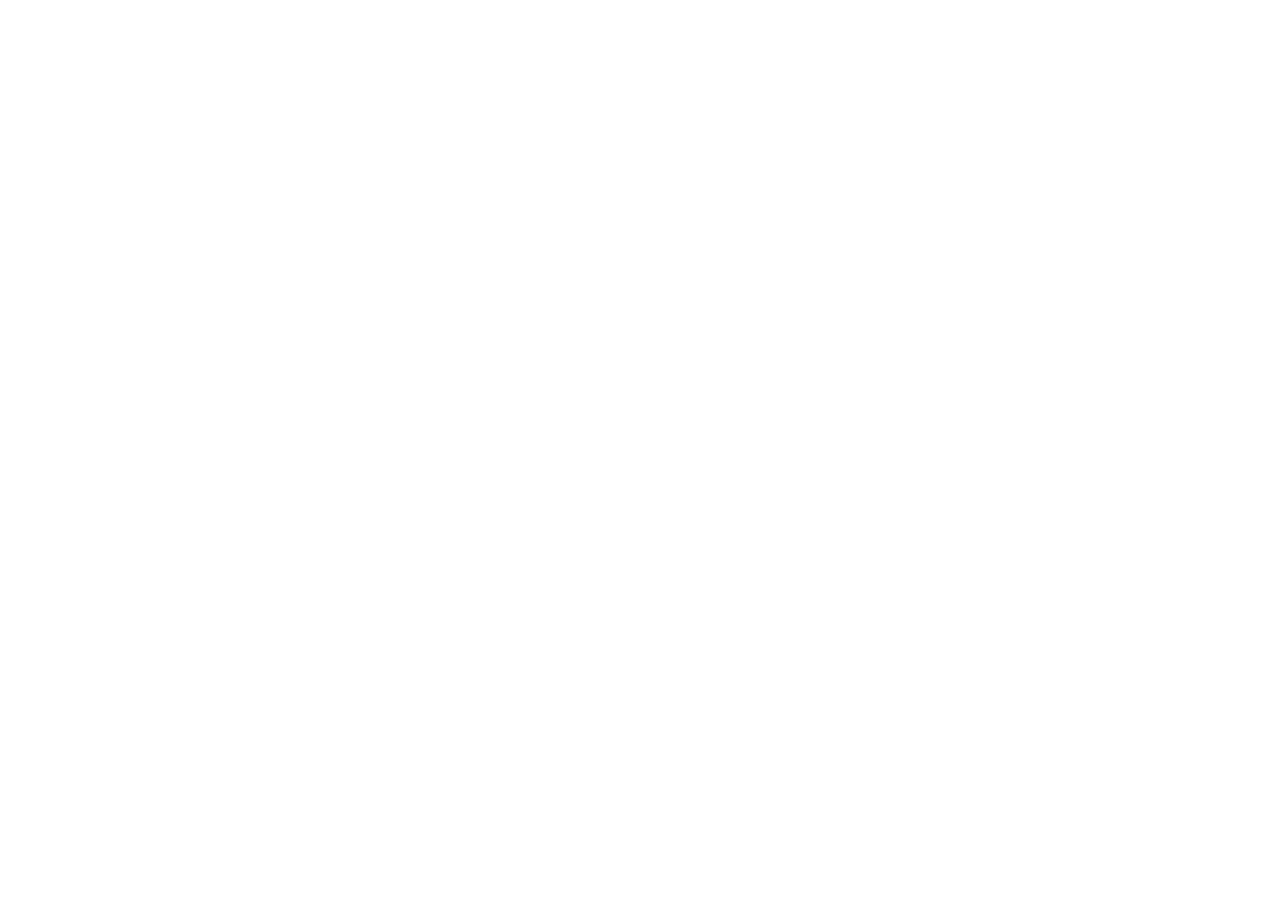
==== cssBayan/index.html @ 0a07de22 "refactor: move files to working dir (Fri, Mar 10, 2023 08:17:50 PM)" ====
<!DOCTYPE html>
<html lang="en">

<head>
	<meta charset="UTF-8">
	<meta http-equiv="X-UA-Compatible"
				content="IE=edge">
	<meta name="viewport"
				content="width=`, initial-scale=1.0">
	<link rel="stylesheet"
				href="style.css">
	<title>Document</title>
</head>

<body>

</body>

</html>
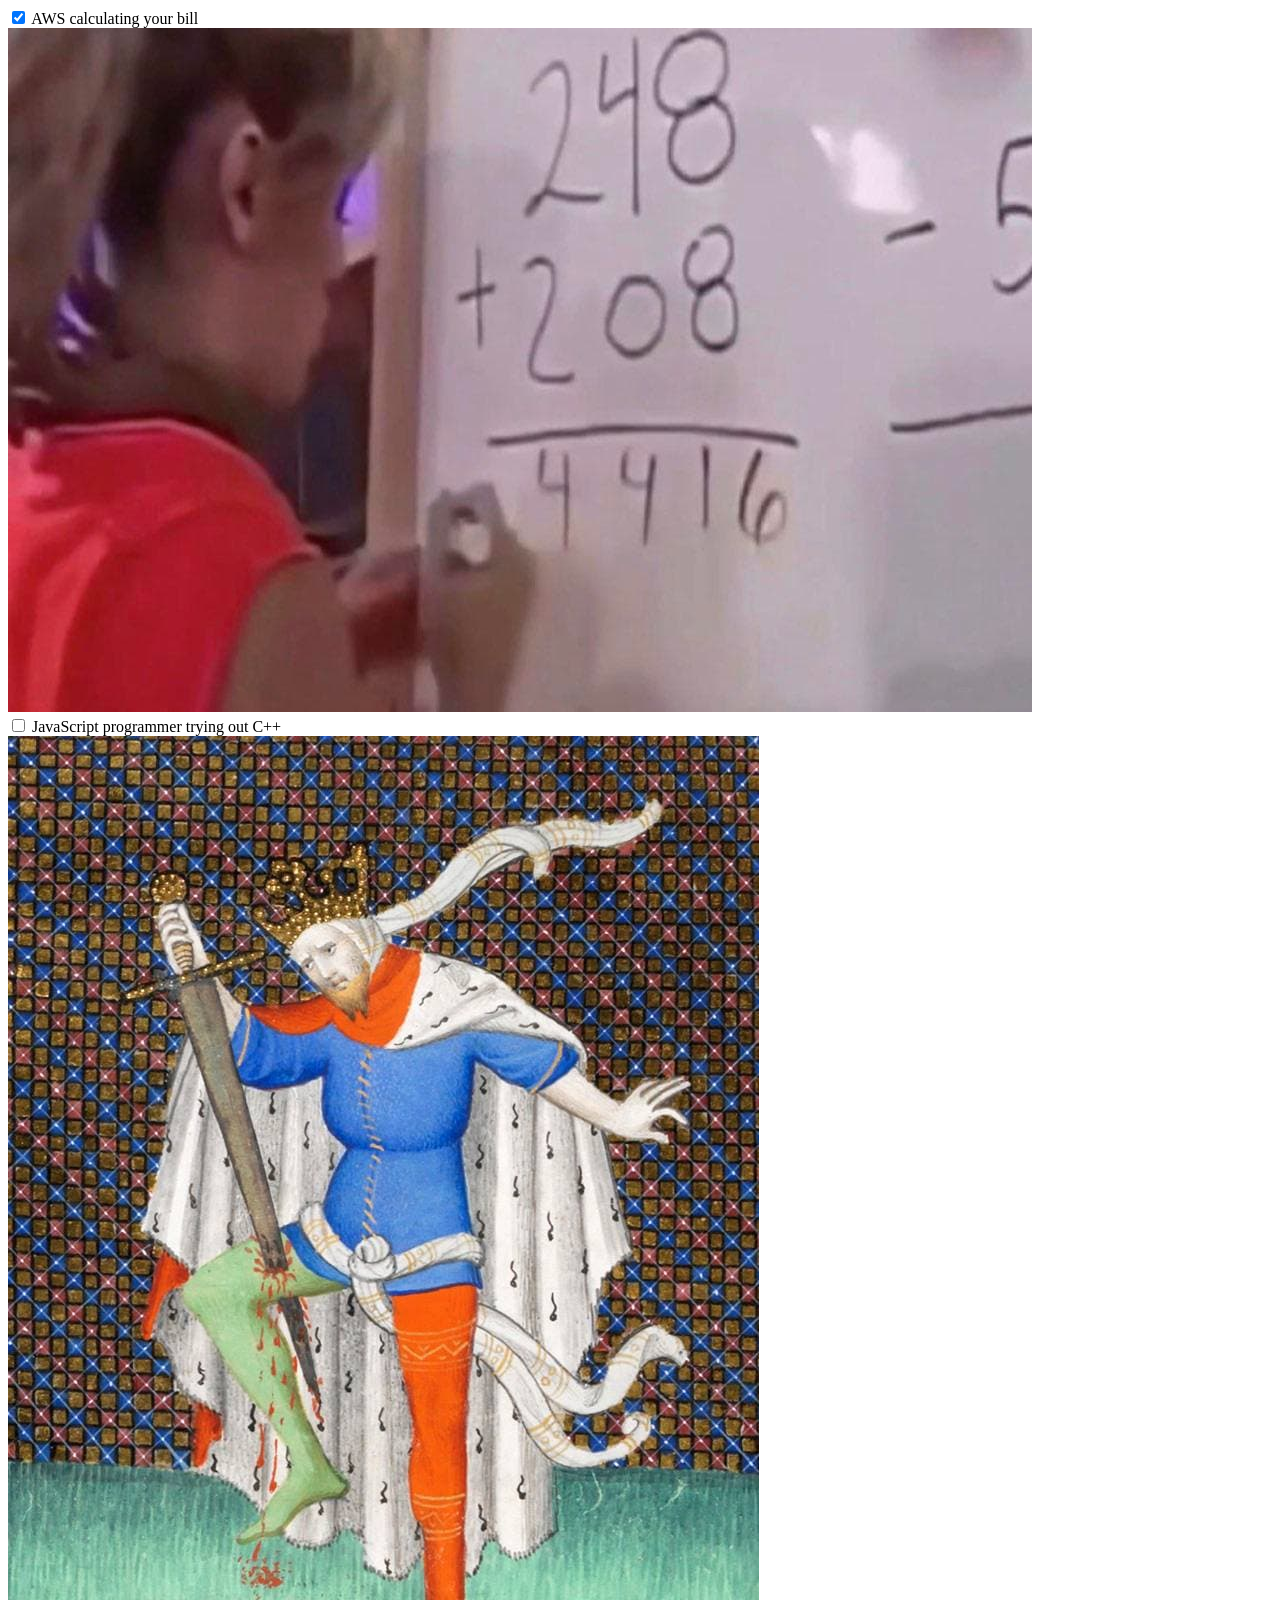
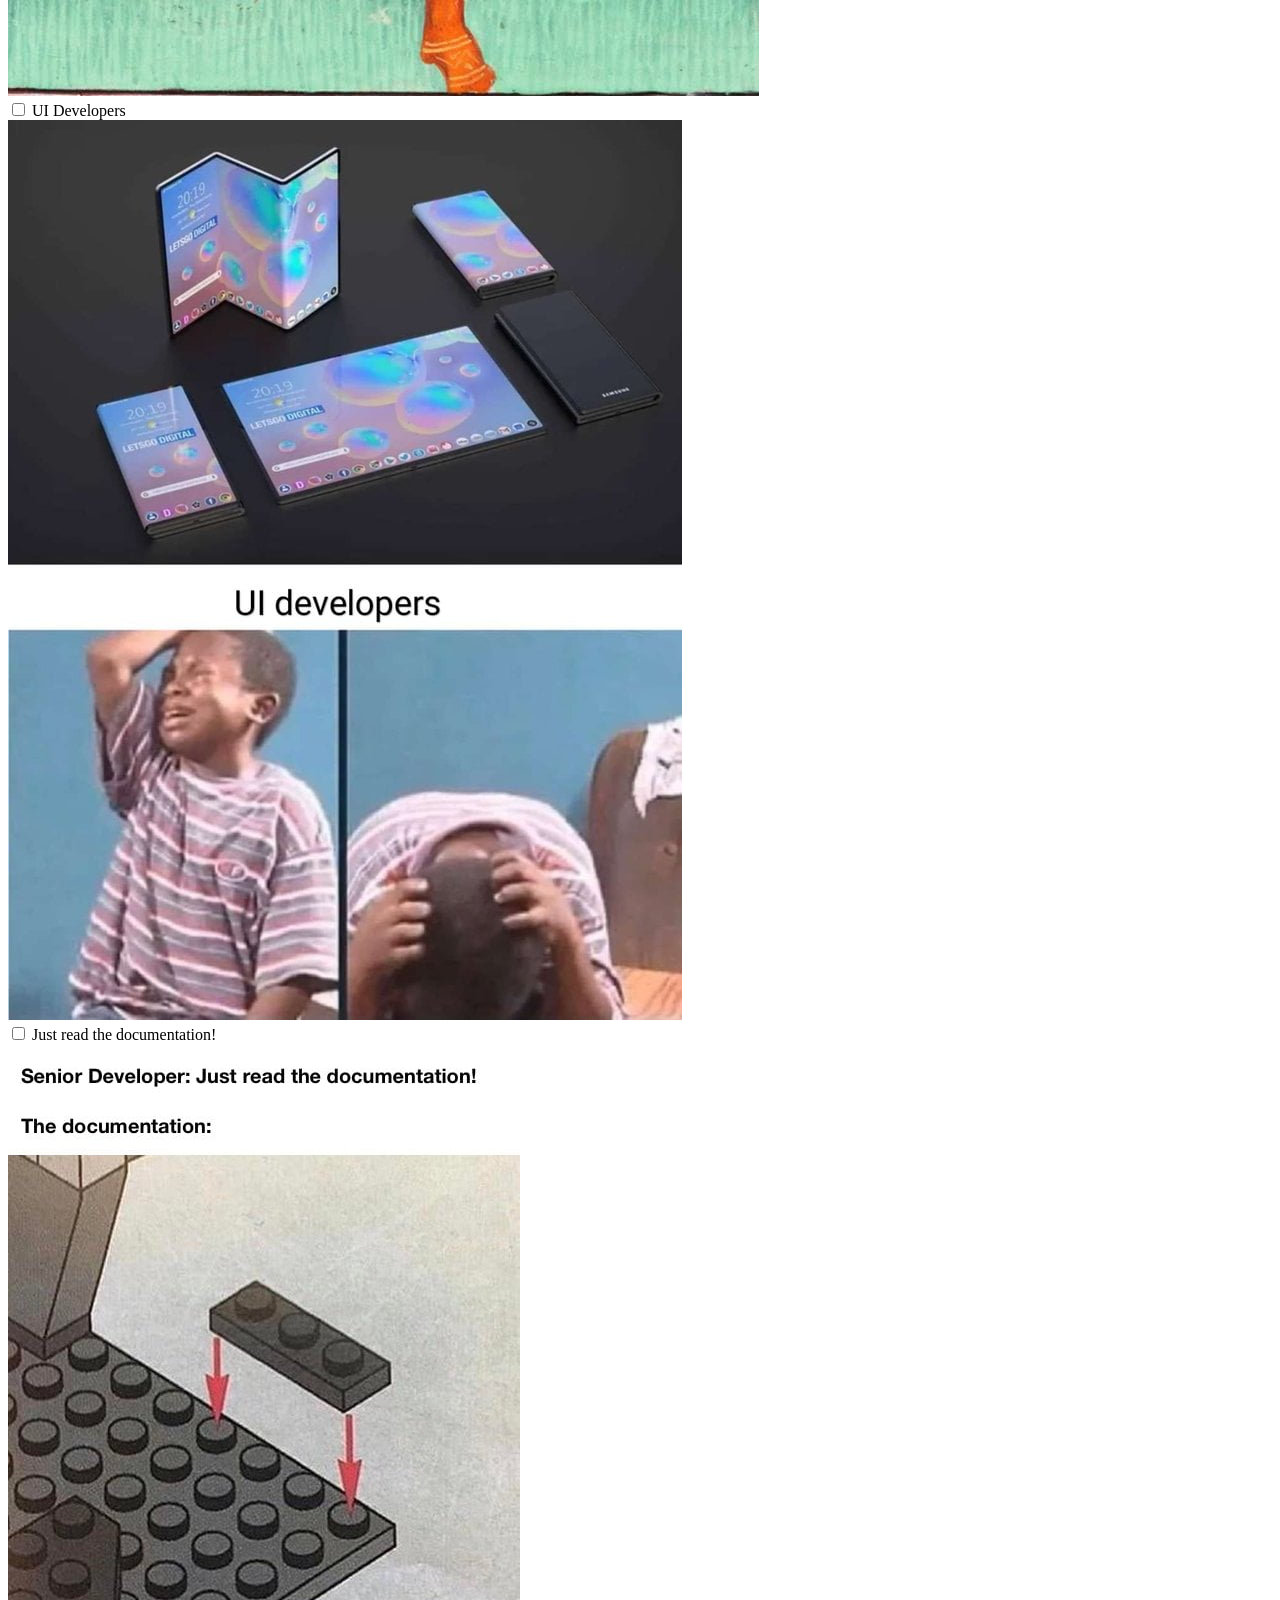
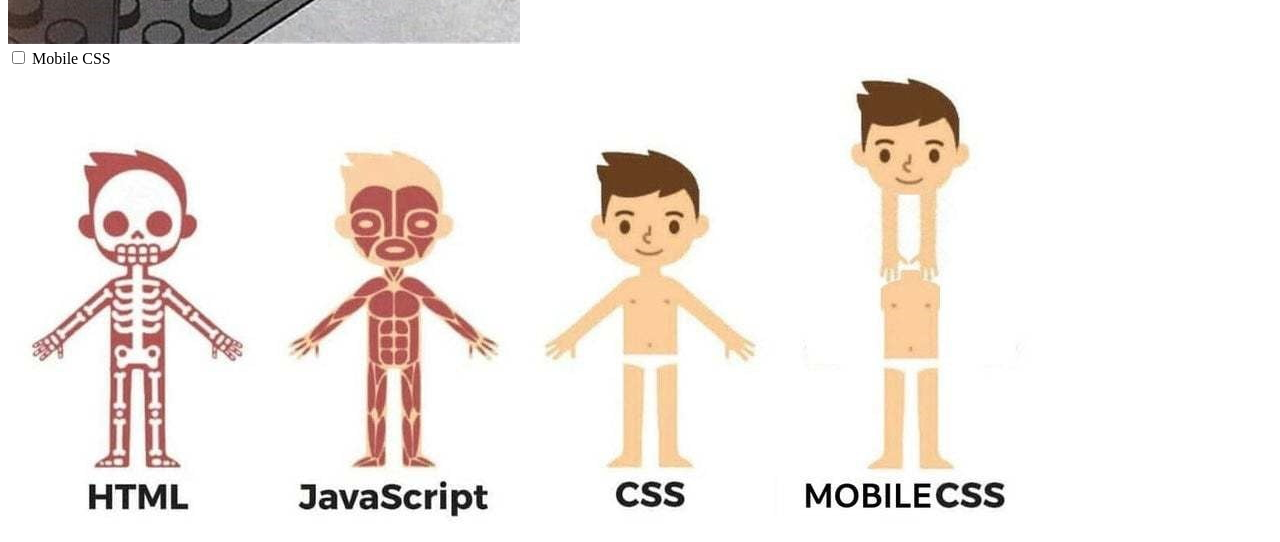
==== commit a1e8e618: "feat: add basic html (Fri, Mar 10, 2023 08:28:54 PM)" ====
--- a/cssBayan/index.html
+++ b/cssBayan/index.html
@@ -6,14 +6,86 @@
 	<meta http-equiv="X-UA-Compatible"
 				content="IE=edge">
 	<meta name="viewport"
-				content="width=`, initial-scale=1.0">
+				content="width=device-width, initial-scale=1.0">
 	<link rel="stylesheet"
 				href="style.css">
-	<title>Document</title>
+	<title>CSS Bayan</title>
 </head>
 
 <body>
+	<div class="accordion">
+		<div class="accordion_item">
+			<input type="checkbox"
+						 checked
+						 id="item_1"
+						 class="accordion_input">
+			<label for="item_1"
+						 class="accordion_label">
+				<span class="accordion_title">AWS calculating your bill</span>
+				<div class="accordion_content">
+					<img src="img/img1.jpg"
+							 alt="AWS calculating your bill">
+				</div>
+			</label>
+		</div>
 
+		<div class="accordion_item">
+			<input type="checkbox"
+						 id="item_2"
+						 class="accordion_input">
+			<label for="item_2"
+						 class="accordion_label">
+				<span class="accordion_title">JavaScript programmer trying out C++</span>
+				<div class="accordion_content">
+					<img src="img/img2.jpg"
+							 alt="JavaScript programmer trying out C++">
+				</div>
+			</label>
+		</div>
+
+		<div class="accordion_item">
+			<input type="checkbox"
+						 id="item_3"
+						 class="accordion_input">
+			<label for="item_3"
+						 class="accordion_label">
+				<span class="accordion_title">UI Developers</span>
+				<div class="accordion_content">
+					<img src="img/img3.jpg"
+							 alt="UI Developers">
+				</div>
+			</label>
+		</div>
+
+		<div class="accordion_item">
+			<input type="checkbox"
+						 id="item_4"
+						 class="accordion_input">
+			<label for="item_4"
+						 class="accordion_label">
+				<span class="accordion_title">Just read the documentation!</span>
+				<div class="accordion_content">
+					<img src="img/img4.jpg"
+							 alt="Just read the documentation!">
+				</div>
+			</label>
+		</div>
+
+		<div class="accordion_item">
+			<input type="checkbox"
+						 id="item_5"
+						 class="accordion_input">
+			<label for="item_5"
+						 class="accordion_label">
+				<span class="accordion_title">Mobile CSS</span>
+				<div class="accordion_content">
+					<img src="img/img5.jpg"
+							 alt="Mobile CSS">
+				</div>
+			</label>
+		</div>
+
+	</div>
 </body>
 
 </html>
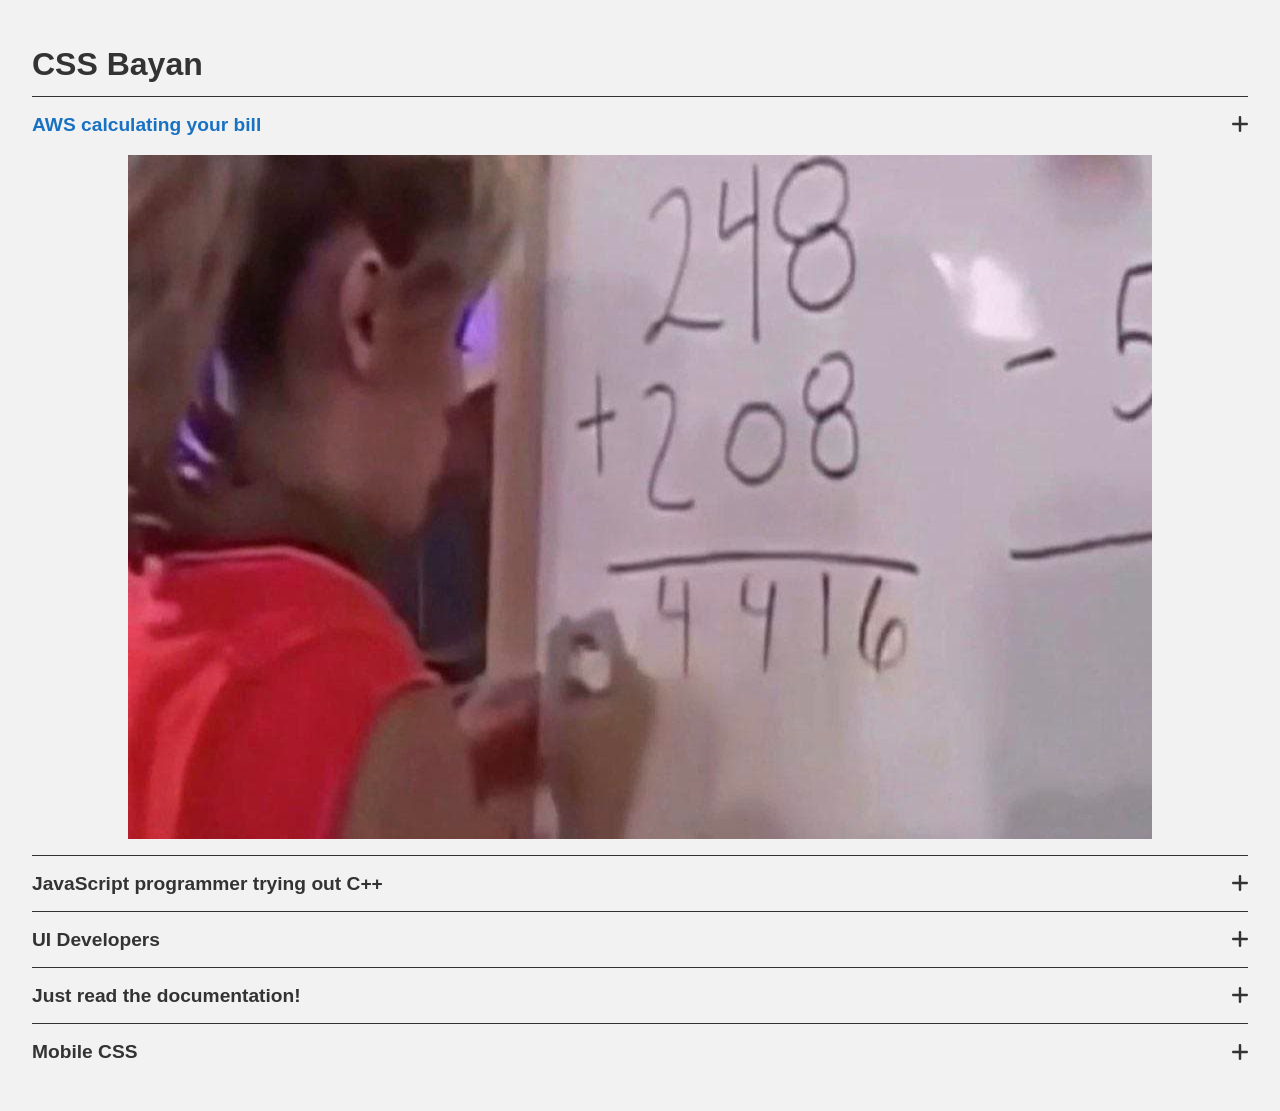
==== commit aff2b79b: "refactor: add css class for images (Fri, Mar 10, 2023 10:55:00 PM)" ====
--- a/cssBayan/index.html
+++ b/cssBayan/index.html
@@ -13,6 +13,7 @@
 </head>
 
 <body>
+	<h1>CSS Bayan</h1>
 	<div class="accordion">
 		<div class="accordion_item">
 			<input type="checkbox"
@@ -24,6 +25,7 @@
 				<span class="accordion_title">AWS calculating your bill</span>
 				<div class="accordion_content">
 					<img src="img/img1.jpg"
+							 class="accordion_img"
 							 alt="AWS calculating your bill">
 				</div>
 			</label>
@@ -38,6 +40,7 @@
 				<span class="accordion_title">JavaScript programmer trying out C++</span>
 				<div class="accordion_content">
 					<img src="img/img2.jpg"
+							 class="accordion_img"
 							 alt="JavaScript programmer trying out C++">
 				</div>
 			</label>
@@ -52,6 +55,7 @@
 				<span class="accordion_title">UI Developers</span>
 				<div class="accordion_content">
 					<img src="img/img3.jpg"
+							 class="accordion_img"
 							 alt="UI Developers">
 				</div>
 			</label>
@@ -66,6 +70,7 @@
 				<span class="accordion_title">Just read the documentation!</span>
 				<div class="accordion_content">
 					<img src="img/img4.jpg"
+							 class="accordion_img"
 							 alt="Just read the documentation!">
 				</div>
 			</label>
@@ -80,6 +85,7 @@
 				<span class="accordion_title">Mobile CSS</span>
 				<div class="accordion_content">
 					<img src="img/img5.jpg"
+							 class="accordion_img"
 							 alt="Mobile CSS">
 				</div>
 			</label>
--- a/cssBayan/style.css
+++ b/cssBayan/style.css
@@ -0,0 +1,78 @@
+* {
+	margin: 0;
+	padding: 0;
+	box-sizing: border-box;
+}
+
+:root {
+	--color_light: #f2f2f2;
+	--color_dark: #333;
+	--color_accent: #1971c2;
+}
+
+body {
+	background-color: var(--color_light);
+	color: var(--color_dark);
+	font-family: sans-serif;
+	padding: 2em;
+}
+
+h1 {
+	line-height: 2;
+}
+
+.accordion {
+	margin-right: auto;
+	margin-left: auto;
+}
+
+.accordion_input {
+	display: none;
+}
+
+.accordion_input:not(checked) ~ .accordion_label .accordion_content {
+	display: none;
+}
+
+.accordion_input:checked ~ .accordion_label .accordion_content {
+	display: flex;
+}
+
+.accordion_input:checked ~ .accordion_label .accordion_title {
+	margin-bottom: 1em;
+	color: var(--color_accent);
+}
+
+.accordion_label {
+	background-color: var(--color_light);
+	padding-top: 1em;
+	padding-bottom: 1em;
+	display: flex;
+	flex-direction: column;
+	cursor: pointer;
+	border-top: 1px solid var(--color_dark);
+	background-repeat: no-repeat;
+	background-size: 1em;
+	background-position: right top 1.2em;
+	background-image: url("data:image/svg+xml,%3Csvg viewBox='0 0 416 416' fill='%23333333' xmlns='http://www.w3.org/2000/svg'%3E%3Cpath d='M240 32C240 14.3 225.7 0 208 0C190.3 0 176 14.3 176 32V176H32C14.3 176 0 190.3 0 208C0 225.7 14.3 240 32 240H176V384C176 401.7 190.3 416 208 416C225.7 416 240 401.7 240 384V240H384C401.7 240 416 225.7 416 208C416 190.3 401.7 176 384 176H240V32Z'/%3E%3C/svg%3E%0A");
+}
+
+.accordion_title {
+	font-size: 1.2em;
+	font-weight: bold;
+	line-height: 1.2;
+}
+
+.accordion_content {
+	justify-content: center;
+	align-items: center;
+}
+
+.accordion_img {
+	display: block;
+	max-width: 100%;
+}
+
+@media (hover: hover) and (pointer: fine) {
+	/* keep */
+}
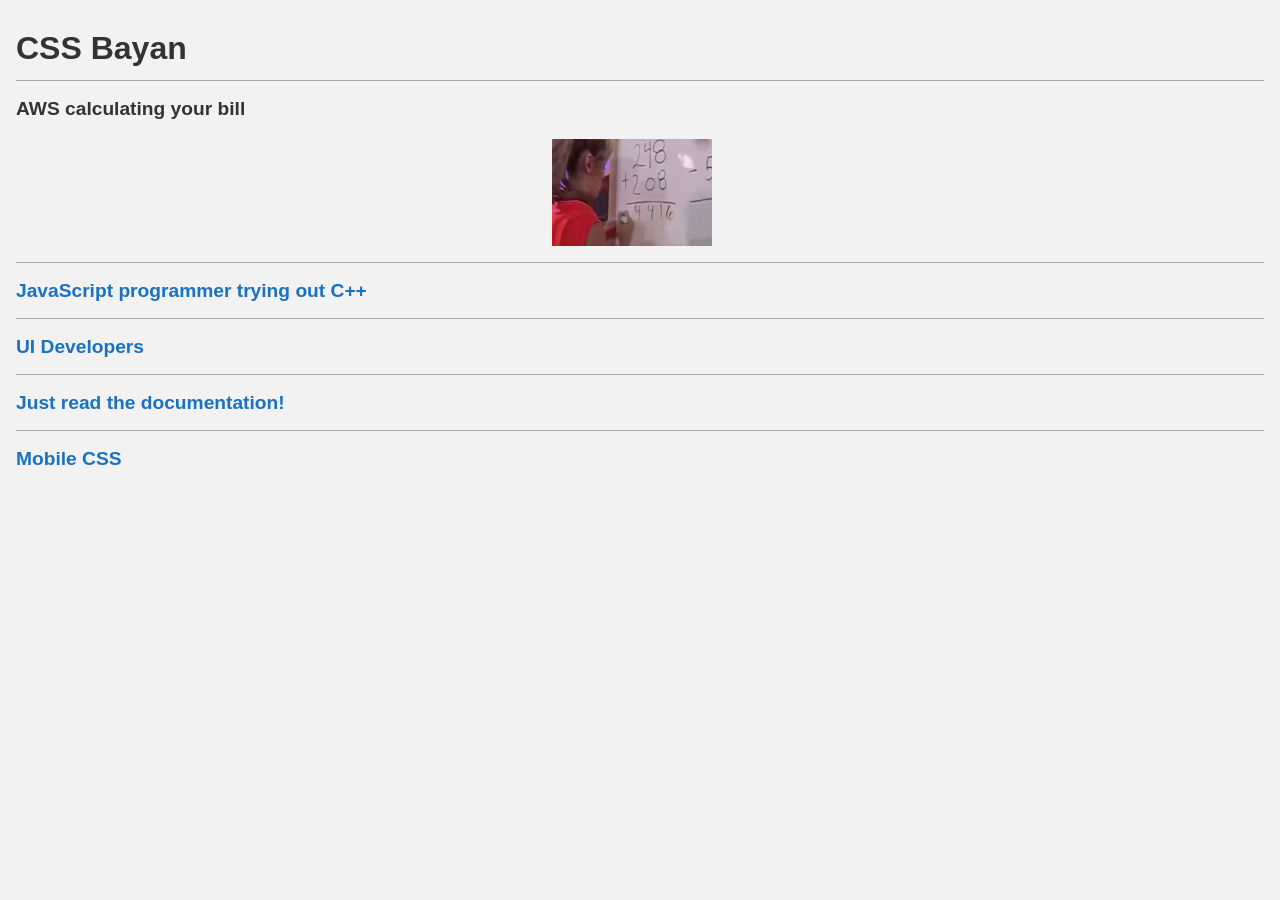
==== commit 9b783fbe: "fix: add correct input type (Sat, Mar 11, 2023 03:09:48 AM)" ====
--- a/cssBayan/index.html
+++ b/cssBayan/index.html
@@ -16,7 +16,8 @@
 	<h1>CSS Bayan</h1>
 	<div class="accordion">
 		<div class="accordion_item">
-			<input type="checkbox"
+			<input type="radio"
+						 name="radio"
 						 checked
 						 id="item_1"
 						 class="accordion_input">
@@ -32,7 +33,8 @@
 		</div>
 
 		<div class="accordion_item">
-			<input type="checkbox"
+			<input type="radio"
+						 name="radio"
 						 id="item_2"
 						 class="accordion_input">
 			<label for="item_2"
@@ -47,7 +49,8 @@
 		</div>
 
 		<div class="accordion_item">
-			<input type="checkbox"
+			<input type="radio"
+						 name="radio"
 						 id="item_3"
 						 class="accordion_input">
 			<label for="item_3"
@@ -62,7 +65,8 @@
 		</div>
 
 		<div class="accordion_item">
-			<input type="checkbox"
+			<input type="radio"
+						 name="radio"
 						 id="item_4"
 						 class="accordion_input">
 			<label for="item_4"
@@ -77,7 +81,8 @@
 		</div>
 
 		<div class="accordion_item">
-			<input type="checkbox"
+			<input type="radio"
+						 name="radio"
 						 id="item_5"
 						 class="accordion_input">
 			<label for="item_5"
--- a/cssBayan/style.css
+++ b/cssBayan/style.css
@@ -8,13 +8,14 @@
 	--color_light: #f2f2f2;
 	--color_dark: #333;
 	--color_accent: #1971c2;
+	--base_transition: 0.2s ease-in-out;
 }
 
 body {
 	background-color: var(--color_light);
 	color: var(--color_dark);
 	font-family: sans-serif;
-	padding: 2em;
+	padding: 1em;
 }
 
 h1 {
@@ -40,17 +41,21 @@
 
 .accordion_input:checked ~ .accordion_label .accordion_title {
 	margin-bottom: 1em;
-	color: var(--color_accent);
+	color: var(--color_dark);
+}
+
+.accordion_input:checked ~ .accordion_label {
+	background-image: url("data:image/svg+xml,%3Csvg viewBox='0 0 314 314' fill='%23333333' xmlns='http://www.w3.org/2000/svg'%3E%3Cpath d='M55.1766 9.92179C42.6608 -2.594 22.4376 -2.594 9.92179 9.92179C-2.594 22.4376 -2.594 42.6608 9.92179 55.1766L111.745 157L9.92179 258.823C-2.594 271.339 -2.594 291.562 9.92179 304.078C22.4376 316.594 42.6608 316.594 55.1766 304.078L157 202.255L258.823 304.078C271.339 316.594 291.562 316.594 304.078 304.078C316.594 291.562 316.594 271.339 304.078 258.823L202.255 157L304.078 55.1766C316.594 42.6608 316.594 22.4376 304.078 9.92179C291.562 -2.594 271.339 -2.59401 258.823 9.92179L157 111.745L55.1766 9.92179Z' /%3E%3C/svg%3E%0A");
 }
 
 .accordion_label {
 	background-color: var(--color_light);
-	padding-top: 1em;
-	padding-bottom: 1em;
+	padding: 1em;
+	padding-left: 0;
 	display: flex;
 	flex-direction: column;
 	cursor: pointer;
-	border-top: 1px solid var(--color_dark);
+	border-top: 1px solid rgb(0 0 0 / 30%);
 	background-repeat: no-repeat;
 	background-size: 1em;
 	background-position: right top 1.2em;
@@ -61,6 +66,8 @@
 	font-size: 1.2em;
 	font-weight: bold;
 	line-height: 1.2;
+	word-break: break-word;
+	color: var(--color_accent);
 }
 
 .accordion_content {
@@ -70,9 +77,36 @@
 
 .accordion_img {
 	display: block;
-	max-width: 100%;
+	width: 100%;
+	/* max-width: 30rem; */
+	max-width: 10rem;
 }
 
 @media (hover: hover) and (pointer: fine) {
-	/* keep */
+	.accordion_label {
+		background-position: right -10% top 1.2em;
+	}
+
+	.accordion:hover .accordion_label {
+		background-position: right 0 top 1.2em;
+		transition: background-position var(--base_transition);
+	}
+
+	.accordion:hover .accordion_title {
+		color: var(--color_dark);
+		transition: color var(--base_transition);
+	}
+
+	.accordion_item:hover .accordion_label .accordion_content {
+		display: flex;
+	}
+
+	.accordion_item:hover .accordion_label .accordion_title {
+		margin-bottom: 1em;
+		color: var(--color_dark);
+	}
+
+	.accordion_item:hover .accordion_label {
+		background-image: url("data:image/svg+xml,%3Csvg viewBox='0 0 314 314' fill='%23333333' xmlns='http://www.w3.org/2000/svg'%3E%3Cpath d='M55.1766 9.92179C42.6608 -2.594 22.4376 -2.594 9.92179 9.92179C-2.594 22.4376 -2.594 42.6608 9.92179 55.1766L111.745 157L9.92179 258.823C-2.594 271.339 -2.594 291.562 9.92179 304.078C22.4376 316.594 42.6608 316.594 55.1766 304.078L157 202.255L258.823 304.078C271.339 316.594 291.562 316.594 304.078 304.078C316.594 291.562 316.594 271.339 304.078 258.823L202.255 157L304.078 55.1766C316.594 42.6608 316.594 22.4376 304.078 9.92179C291.562 -2.594 271.339 -2.59401 258.823 9.92179L157 111.745L55.1766 9.92179Z' /%3E%3C/svg%3E%0A");
+	}
 }
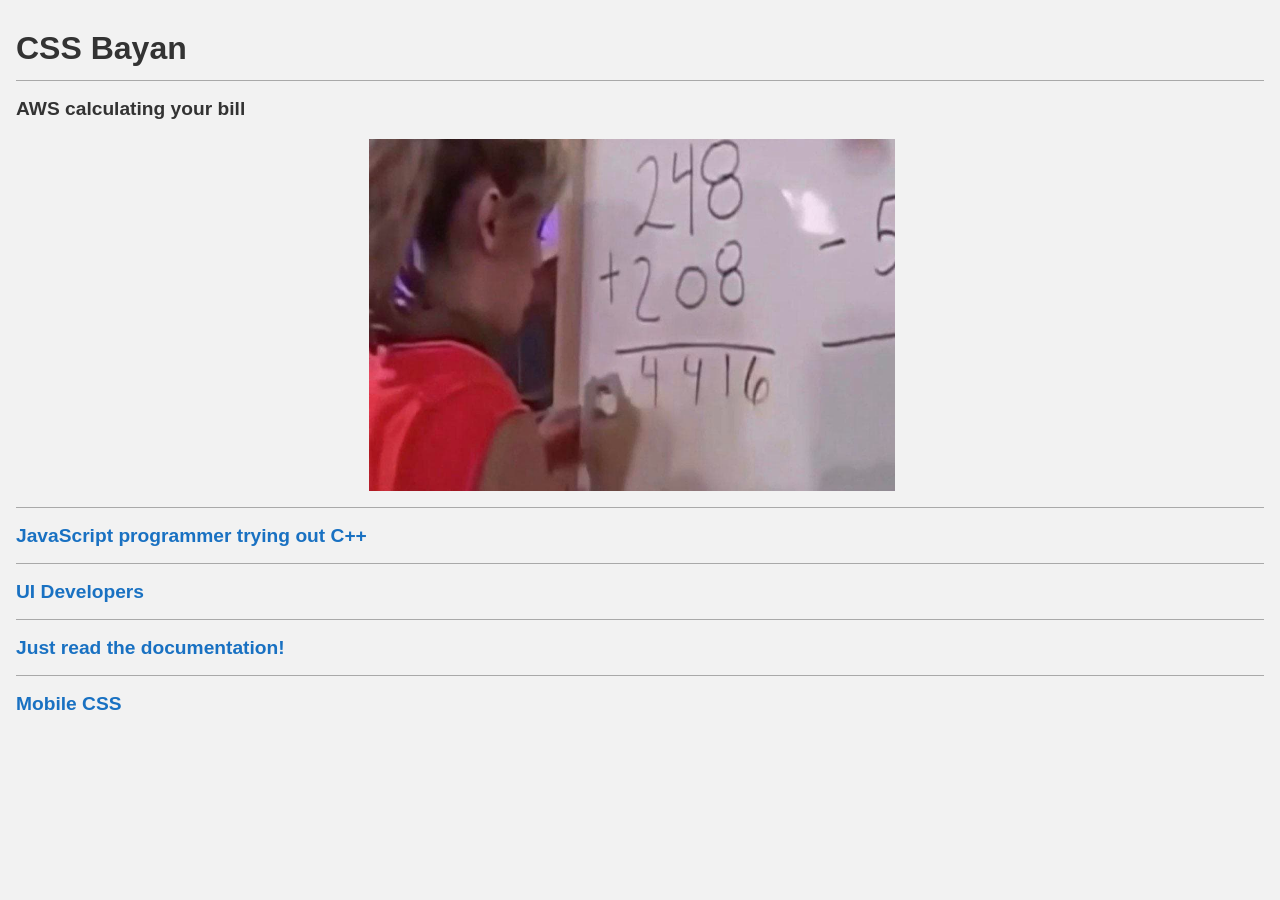
==== commit 2574e025: "refactor: add correct tags & update styles (Sat, Mar 11, 2023 05:12:12 AM)" ====
--- a/cssBayan/index.html
+++ b/cssBayan/index.html
@@ -14,10 +14,10 @@
 
 <body>
 	<h1>CSS Bayan</h1>
-	<div class="accordion">
-		<div class="accordion_item">
+	<ul class="accordion">
+		<li class="accordion_item">
 			<input type="radio"
-						 name="radio"
+						 name="accordion"
 						 checked
 						 id="item_1"
 						 class="accordion_input">
@@ -30,11 +30,11 @@
 							 alt="AWS calculating your bill">
 				</div>
 			</label>
-		</div>
+		</li>
 
-		<div class="accordion_item">
+		<li class="accordion_item">
 			<input type="radio"
-						 name="radio"
+						 name="accordion"
 						 id="item_2"
 						 class="accordion_input">
 			<label for="item_2"
@@ -46,11 +46,11 @@
 							 alt="JavaScript programmer trying out C++">
 				</div>
 			</label>
-		</div>
+		</li>
 
-		<div class="accordion_item">
+		<li class="accordion_item">
 			<input type="radio"
-						 name="radio"
+						 name="accordion"
 						 id="item_3"
 						 class="accordion_input">
 			<label for="item_3"
@@ -62,11 +62,11 @@
 							 alt="UI Developers">
 				</div>
 			</label>
-		</div>
+		</li>
 
-		<div class="accordion_item">
+		<li class="accordion_item">
 			<input type="radio"
-						 name="radio"
+						 name="accordion"
 						 id="item_4"
 						 class="accordion_input">
 			<label for="item_4"
@@ -78,11 +78,11 @@
 							 alt="Just read the documentation!">
 				</div>
 			</label>
-		</div>
+		</li>
 
-		<div class="accordion_item">
+		<li class="accordion_item">
 			<input type="radio"
-						 name="radio"
+						 name="accordion"
 						 id="item_5"
 						 class="accordion_input">
 			<label for="item_5"
@@ -94,9 +94,9 @@
 							 alt="Mobile CSS">
 				</div>
 			</label>
-		</div>
+		</li>
 
-	</div>
+	</ul>
 </body>
 
 </html>
--- a/cssBayan/style.css
+++ b/cssBayan/style.css
@@ -1,14 +1,18 @@
+:root {
+	--color_light: #f2f2f2;
+	--color_dark: #333;
+	--color_accent: #1971c2;
+	--base_transition: 0.4s ease-in-out;
+	--max_height: 22rem;
+	--icon_plus: url("data:image/svg+xml,%3Csvg xmlns='http://www.w3.org/2000/svg' fill='%23333333' viewBox='0 0 448 512'%3E%3Cpath d='M240 80c0-17.7-14.3-32-32-32s-32 14.3-32 32V224H32c-17.7 0-32 14.3-32 32s14.3 32 32 32H176V432c0 17.7 14.3 32 32 32s32-14.3 32-32V288H384c17.7 0 32-14.3 32-32s-14.3-32-32-32H240V80z'/%3E%3C/svg%3E");
+	--icon_close: url("data:image/svg+xml,%3Csvg xmlns='http://www.w3.org/2000/svg' fill='%23333333' viewBox='0 0 320 512'%3E%3Cpath d='M310.6 150.6c12.5-12.5 12.5-32.8 0-45.3s-32.8-12.5-45.3 0L160 210.7 54.6 105.4c-12.5-12.5-32.8-12.5-45.3 0s-12.5 32.8 0 45.3L114.7 256 9.4 361.4c-12.5 12.5-12.5 32.8 0 45.3s32.8 12.5 45.3 0L160 301.3 265.4 406.6c12.5 12.5 32.8 12.5 45.3 0s12.5-32.8 0-45.3L205.3 256 310.6 150.6z'/%3E%3C/svg%3E");
+	--icon_close_active: url("data:image/svg+xml,%3Csvg xmlns='http://www.w3.org/2000/svg' fill='%231971c2' viewBox='0 0 320 512'%3E%3Cpath d='M310.6 150.6c12.5-12.5 12.5-32.8 0-45.3s-32.8-12.5-45.3 0L160 210.7 54.6 105.4c-12.5-12.5-32.8-12.5-45.3 0s-12.5 32.8 0 45.3L114.7 256 9.4 361.4c-12.5 12.5-12.5 32.8 0 45.3s32.8 12.5 45.3 0L160 301.3 265.4 406.6c12.5 12.5 32.8 12.5 45.3 0s12.5-32.8 0-45.3L205.3 256 310.6 150.6z'/%3E%3C/svg%3E");
+}
+
 * {
 	margin: 0;
 	padding: 0;
 	box-sizing: border-box;
-}
-
-:root {
-	--color_light: #f2f2f2;
-	--color_dark: #333;
-	--color_accent: #1971c2;
-	--base_transition: 0.2s ease-in-out;
 }
 
 body {
@@ -25,27 +29,11 @@
 .accordion {
 	margin-right: auto;
 	margin-left: auto;
+	list-style: none;
 }
 
 .accordion_input {
 	display: none;
-}
-
-.accordion_input:not(checked) ~ .accordion_label .accordion_content {
-	display: none;
-}
-
-.accordion_input:checked ~ .accordion_label .accordion_content {
-	display: flex;
-}
-
-.accordion_input:checked ~ .accordion_label .accordion_title {
-	margin-bottom: 1em;
-	color: var(--color_dark);
-}
-
-.accordion_input:checked ~ .accordion_label {
-	background-image: url("data:image/svg+xml,%3Csvg viewBox='0 0 314 314' fill='%23333333' xmlns='http://www.w3.org/2000/svg'%3E%3Cpath d='M55.1766 9.92179C42.6608 -2.594 22.4376 -2.594 9.92179 9.92179C-2.594 22.4376 -2.594 42.6608 9.92179 55.1766L111.745 157L9.92179 258.823C-2.594 271.339 -2.594 291.562 9.92179 304.078C22.4376 316.594 42.6608 316.594 55.1766 304.078L157 202.255L258.823 304.078C271.339 316.594 291.562 316.594 304.078 304.078C316.594 291.562 316.594 271.339 304.078 258.823L202.255 157L304.078 55.1766C316.594 42.6608 316.594 22.4376 304.078 9.92179C291.562 -2.594 271.339 -2.59401 258.823 9.92179L157 111.745L55.1766 9.92179Z' /%3E%3C/svg%3E%0A");
 }
 
 .accordion_label {
@@ -59,27 +47,7 @@
 	background-repeat: no-repeat;
 	background-size: 1em;
 	background-position: right top 1.2em;
-	background-image: url("data:image/svg+xml,%3Csvg viewBox='0 0 416 416' fill='%23333333' xmlns='http://www.w3.org/2000/svg'%3E%3Cpath d='M240 32C240 14.3 225.7 0 208 0C190.3 0 176 14.3 176 32V176H32C14.3 176 0 190.3 0 208C0 225.7 14.3 240 32 240H176V384C176 401.7 190.3 416 208 416C225.7 416 240 401.7 240 384V240H384C401.7 240 416 225.7 416 208C416 190.3 401.7 176 384 176H240V32Z'/%3E%3C/svg%3E%0A");
-}
-
-.accordion_title {
-	font-size: 1.2em;
-	font-weight: bold;
-	line-height: 1.2;
-	word-break: break-word;
-	color: var(--color_accent);
-}
-
-.accordion_content {
-	justify-content: center;
-	align-items: center;
-}
-
-.accordion_img {
-	display: block;
-	width: 100%;
-	/* max-width: 30rem; */
-	max-width: 10rem;
+	background-image: var(--icon_plus);
 }
 
 @media (hover: hover) and (pointer: fine) {
@@ -92,21 +60,71 @@
 		transition: background-position var(--base_transition);
 	}
 
+	.accordion_label:hover {
+		background-image: var(--icon_close);
+	}
+}
+
+:where(.accordion_input:checked ~ .accordion_label) {
+	background-image: var(--icon_close);
+}
+
+.accordion_label:active {
+	opacity: 0.7;
+	background-image: var(--icon_close_active);
+}
+
+.accordion_title {
+	font-size: 1.2em;
+	font-weight: bold;
+	line-height: 1.2;
+	word-break: break-word;
+	color: var(--color_accent);
+}
+
+.accordion_input:checked ~ * .accordion_title {
+	margin-bottom: 1em;
+	color: var(--color_dark);
+}
+
+@media (hover: hover) and (pointer: fine) {
 	.accordion:hover .accordion_title {
 		color: var(--color_dark);
 		transition: color var(--base_transition);
 	}
 
-	.accordion_item:hover .accordion_label .accordion_content {
-		display: flex;
-	}
-
-	.accordion_item:hover .accordion_label .accordion_title {
+	.accordion_label:hover .accordion_title {
 		margin-bottom: 1em;
 		color: var(--color_dark);
 	}
+}
 
-	.accordion_item:hover .accordion_label {
-		background-image: url("data:image/svg+xml,%3Csvg viewBox='0 0 314 314' fill='%23333333' xmlns='http://www.w3.org/2000/svg'%3E%3Cpath d='M55.1766 9.92179C42.6608 -2.594 22.4376 -2.594 9.92179 9.92179C-2.594 22.4376 -2.594 42.6608 9.92179 55.1766L111.745 157L9.92179 258.823C-2.594 271.339 -2.594 291.562 9.92179 304.078C22.4376 316.594 42.6608 316.594 55.1766 304.078L157 202.255L258.823 304.078C271.339 316.594 291.562 316.594 304.078 304.078C316.594 291.562 316.594 271.339 304.078 258.823L202.255 157L304.078 55.1766C316.594 42.6608 316.594 22.4376 304.078 9.92179C291.562 -2.594 271.339 -2.59401 258.823 9.92179L157 111.745L55.1766 9.92179Z' /%3E%3C/svg%3E%0A");
+.accordion_label:active .accordion_title {
+	color: var(--color_accent);
+}
+
+.accordion_content {
+	justify-content: center;
+	align-items: center;
+	transition: max-height var(--base_transition);
+	display: flex;
+	overflow: hidden;
+	max-height: 0;
+}
+
+.accordion_input:checked ~ * .accordion_content {
+	max-height: var(--max_height);
+}
+
+@media (hover: hover) and (pointer: fine) {
+	.accordion_label:hover .accordion_content {
+		max-height: var(--max_height);
 	}
 }
+
+.accordion_img {
+	display: block;
+	width: 100%;
+	max-height: var(--max_height);
+	object-fit: contain;
+}
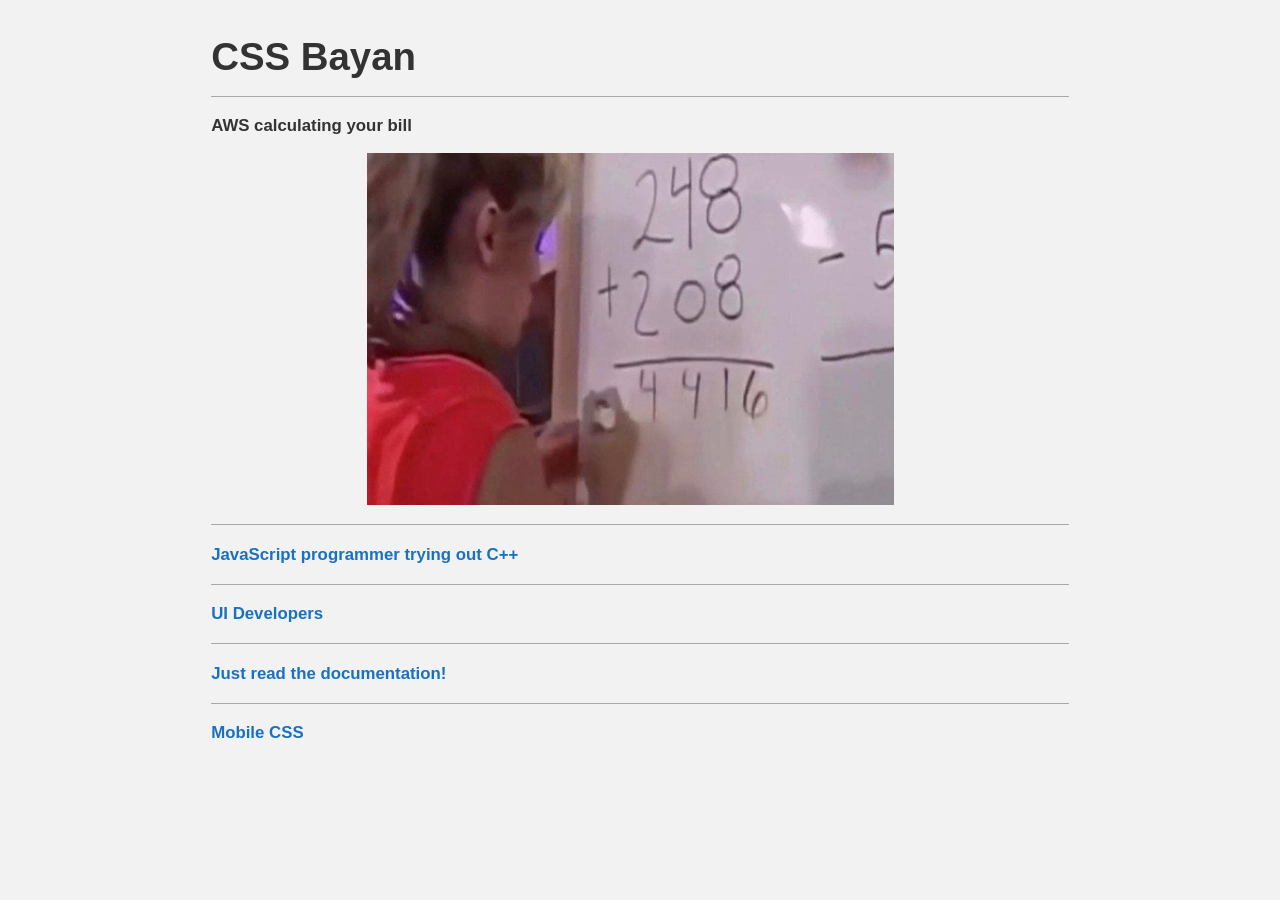
==== commit be7491a4: "fix: W3C validator issue (Sat, Mar 11, 2023 08:00:38 AM)" ====
--- a/cssBayan/index.html
+++ b/cssBayan/index.html
@@ -24,11 +24,11 @@
 			<label for="item_1"
 						 class="accordion_label">
 				<span class="accordion_title">AWS calculating your bill</span>
-				<div class="accordion_content">
+				<span class="accordion_content">
 					<img src="img/img1.jpg"
 							 class="accordion_img"
 							 alt="AWS calculating your bill">
-				</div>
+				</span>
 			</label>
 		</li>
 
@@ -40,11 +40,11 @@
 			<label for="item_2"
 						 class="accordion_label">
 				<span class="accordion_title">JavaScript programmer trying out C++</span>
-				<div class="accordion_content">
+				<span class="accordion_content">
 					<img src="img/img2.jpg"
 							 class="accordion_img"
 							 alt="JavaScript programmer trying out C++">
-				</div>
+				</span>
 			</label>
 		</li>
 
@@ -56,11 +56,11 @@
 			<label for="item_3"
 						 class="accordion_label">
 				<span class="accordion_title">UI Developers</span>
-				<div class="accordion_content">
+				<span class="accordion_content">
 					<img src="img/img3.jpg"
 							 class="accordion_img"
 							 alt="UI Developers">
-				</div>
+				</span>
 			</label>
 		</li>
 
@@ -72,11 +72,11 @@
 			<label for="item_4"
 						 class="accordion_label">
 				<span class="accordion_title">Just read the documentation!</span>
-				<div class="accordion_content">
+				<span class="accordion_content">
 					<img src="img/img4.jpg"
 							 class="accordion_img"
 							 alt="Just read the documentation!">
-				</div>
+				</span>
 			</label>
 		</li>
 
@@ -88,11 +88,11 @@
 			<label for="item_5"
 						 class="accordion_label">
 				<span class="accordion_title">Mobile CSS</span>
-				<div class="accordion_content">
+				<span class="accordion_content">
 					<img src="img/img5.jpg"
 							 class="accordion_img"
 							 alt="Mobile CSS">
-				</div>
+				</span>
 			</label>
 		</li>
 
--- a/cssBayan/style.css
+++ b/cssBayan/style.css
@@ -4,9 +4,9 @@
 	--color_accent: #1971c2;
 	--base_transition: 0.4s ease-in-out;
 	--max_height: 22rem;
-	--icon_plus: url("data:image/svg+xml,%3Csvg xmlns='http://www.w3.org/2000/svg' fill='%23333333' viewBox='0 0 448 512'%3E%3Cpath d='M240 80c0-17.7-14.3-32-32-32s-32 14.3-32 32V224H32c-17.7 0-32 14.3-32 32s14.3 32 32 32H176V432c0 17.7 14.3 32 32 32s32-14.3 32-32V288H384c17.7 0 32-14.3 32-32s-14.3-32-32-32H240V80z'/%3E%3C/svg%3E");
-	--icon_close: url("data:image/svg+xml,%3Csvg xmlns='http://www.w3.org/2000/svg' fill='%23333333' viewBox='0 0 320 512'%3E%3Cpath d='M310.6 150.6c12.5-12.5 12.5-32.8 0-45.3s-32.8-12.5-45.3 0L160 210.7 54.6 105.4c-12.5-12.5-32.8-12.5-45.3 0s-12.5 32.8 0 45.3L114.7 256 9.4 361.4c-12.5 12.5-12.5 32.8 0 45.3s32.8 12.5 45.3 0L160 301.3 265.4 406.6c12.5 12.5 32.8 12.5 45.3 0s12.5-32.8 0-45.3L205.3 256 310.6 150.6z'/%3E%3C/svg%3E");
-	--icon_close_active: url("data:image/svg+xml,%3Csvg xmlns='http://www.w3.org/2000/svg' fill='%231971c2' viewBox='0 0 320 512'%3E%3Cpath d='M310.6 150.6c12.5-12.5 12.5-32.8 0-45.3s-32.8-12.5-45.3 0L160 210.7 54.6 105.4c-12.5-12.5-32.8-12.5-45.3 0s-12.5 32.8 0 45.3L114.7 256 9.4 361.4c-12.5 12.5-12.5 32.8 0 45.3s32.8 12.5 45.3 0L160 301.3 265.4 406.6c12.5 12.5 32.8 12.5 45.3 0s12.5-32.8 0-45.3L205.3 256 310.6 150.6z'/%3E%3C/svg%3E");
+	--icon_plus: url("data:image/svg+xml,%3Csvg xmlns='http://www.w3.org/2000/svg' viewBox='0 0 24 24' fill='none' stroke='%23333' stroke-width='2' stroke-linecap='round' stroke-linejoin='round'%3E%3Cline x1='12' y1='5' x2='12' y2='19'%3E%3C/line%3E%3Cline x1='5' y1='12' x2='19' y2='12'%3E%3C/line%3E%3C/svg%3E");
+	--icon_close: url("data:image/svg+xml,%3Csvg xmlns='http://www.w3.org/2000/svg' fill='none' viewBox='0 0 24 24' stroke='%23333' stroke-width='2' stroke-linecap='round' stroke-linejoin='round' %3E%3Cline x1='18' y1='6' x2='6' y2='18'%3E%3C/line%3E%3Cline x1='6' y1='6' x2='18' y2='18'%3E%3C/line%3E%3C/svg%3E");
+	--icon_close_active: url("data:image/svg+xml,%3Csvg xmlns='http://www.w3.org/2000/svg' fill='none' viewBox='0 0 24 24' stroke='%231971c2' stroke-width='2' stroke-linecap='round' stroke-linejoin='round' %3E%3Cline x1='18' y1='6' x2='6' y2='18'%3E%3C/line%3E%3Cline x1='6' y1='6' x2='18' y2='18'%3E%3C/line%3E%3C/svg%3E");
 }
 
 * {
@@ -19,11 +19,16 @@
 	background-color: var(--color_light);
 	color: var(--color_dark);
 	font-family: sans-serif;
+	max-width: 1920px;
+	margin-right: auto;
+	margin-left: auto;
 	padding: 1em;
+	font-size: 1rem;
 }
 
 h1 {
 	line-height: 2;
+	font-size: 2em;
 }
 
 .accordion {
@@ -60,22 +65,25 @@
 		transition: background-position var(--base_transition);
 	}
 
-	.accordion_label:hover {
+	.accordion_input:not(:checked) ~ .accordion_label:hover {
 		background-image: var(--icon_close);
+		animation: icon 0.4s;
 	}
 }
 
-:where(.accordion_input:checked ~ .accordion_label) {
+.accordion_input:checked ~ .accordion_label {
 	background-image: var(--icon_close);
+	animation: icon 0.4s;
 }
 
-.accordion_label:active {
+.accordion_input:not(:checked) ~ .accordion_label:active,
+.accordion_input ~ .accordion_label:active {
 	opacity: 0.7;
 	background-image: var(--icon_close_active);
 }
 
 .accordion_title {
-	font-size: 1.2em;
+	font-size: 0.875em;
 	font-weight: bold;
 	line-height: 1.2;
 	word-break: break-word;
@@ -128,3 +136,28 @@
 	max-height: var(--max_height);
 	object-fit: contain;
 }
+
+@media (min-width: 820px) {
+	body {
+		width: 70%;
+		font-size: 1.2rem;
+	}
+}
+
+@media (min-width: 1920px) {
+	body {
+		width: 50%;
+		font-size: 1.5rem;
+	}
+}
+
+
+@keyframes icon {
+	from {
+		background-position: right -10% top 1.2em;
+	}
+
+	to {
+		background-position: right 0 top 1.2em;
+	}
+}
